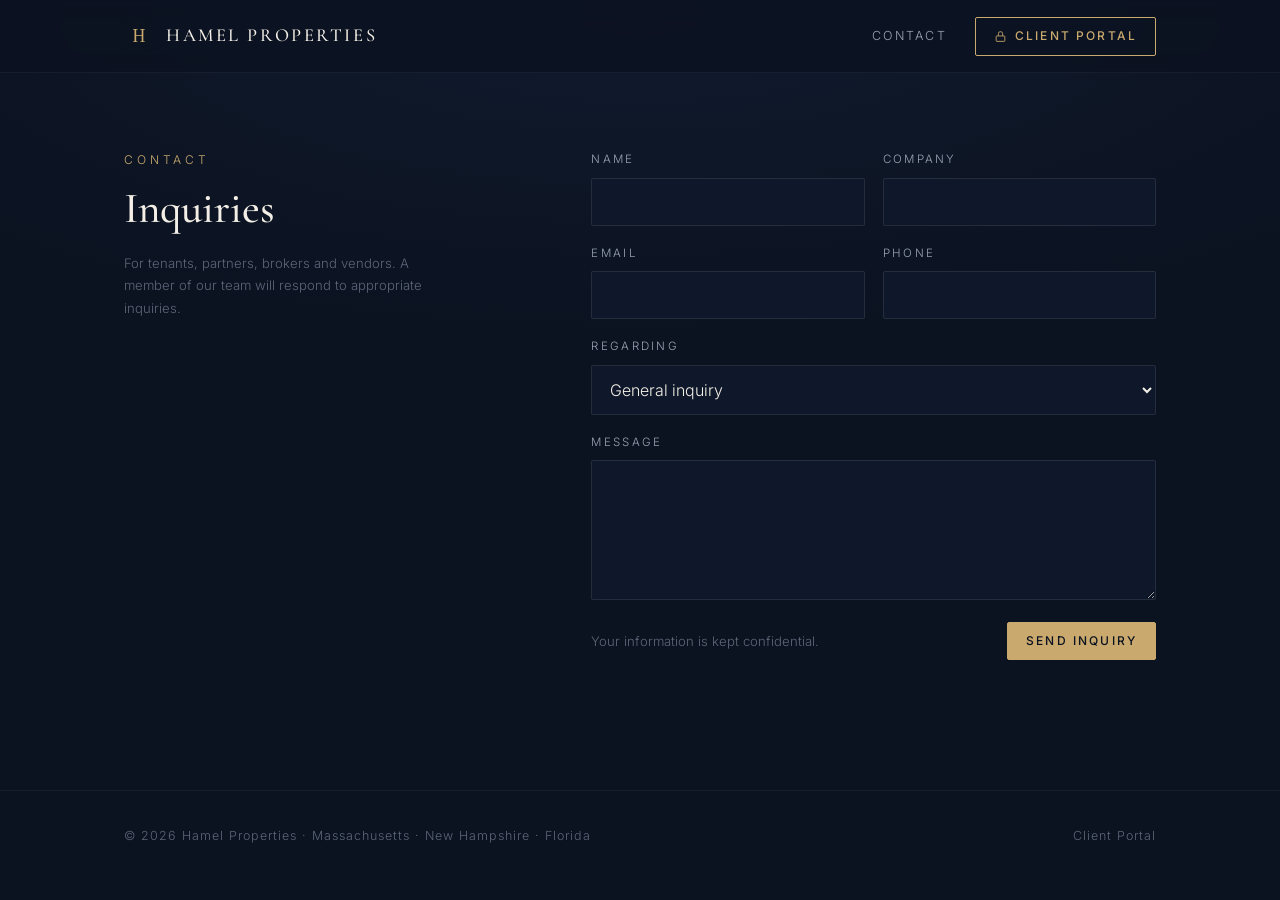
==== contact.html @ 1774198c "Replace coming-soon page with Hamel Properties site and contact page" ====
<!doctype html>
<html lang="en">
<head>
<meta charset="utf-8">
<meta name="viewport" content="width=device-width, initial-scale=1">
<title>Contact | Hamel Properties</title>
<meta name="description" content="Hamel Properties develops, owns and manages commercial real estate in Massachusetts, New Hampshire and Florida.">
<meta name="theme-color" content="#0b1220">
<link rel="icon" href="favicon.svg" type="image/svg+xml">
<link rel="preconnect" href="https://fonts.googleapis.com">
<link rel="preconnect" href="https://fonts.gstatic.com" crossorigin>
<link href="https://fonts.googleapis.com/css2?family=Cormorant+Garamond:wght@400;500;600&family=Inter:wght@300;400;500&display=swap" rel="stylesheet">
<link rel="stylesheet" href="site.css?v=2">
</head>
<body>

<header>
  <div class="wrap bar">
    <a class="brand" href="./" aria-label="Hamel Properties home">
      <img src="favicon.svg" alt="">
      <span>Hamel Properties</span>
    </a>
    <nav>
      <a class="link" href="contact.html">Contact</a>
      <button class="btn" type="button" data-portal aria-label="Client Portal">
        <svg viewBox="0 0 24 24" fill="none" stroke="currentColor" stroke-width="1.6"><rect x="4" y="11" width="16" height="10" rx="1.5"/><path d="M8 11V7a4 4 0 0 1 8 0v4"/></svg>
        <span class="btn-label">Client Portal</span>
      </button>
    </nav>
  </div>
</header>

<main class="contact-page">
  <div class="wrap split">
    <div>
      <div class="eyebrow">Contact</div>
      <h2>Inquiries</h2>
      <p class="note" style="margin-top:18px;max-width:320px">For tenants, partners, brokers and vendors. A member of our team will respond to appropriate inquiries.</p>
    </div>
    <div>
      <form id="contact-form" novalidate>
        <!-- Web3Forms access key. Messages are delivered to the email on the Web3Forms account. -->
        <input type="hidden" name="access_key" value="c0d44a11-3651-4f8d-9a94-a50320c27fd2">
        <input type="hidden" name="subject" value="New inquiry from hamelproperties.com">
        <input type="hidden" name="from_name" value="Hamelproperties.com Contact Form">
        <input type="checkbox" name="botcheck" class="hp" tabindex="-1" autocomplete="off">
        <div class="grid">
          <div class="field"><label for="f-name">Name</label><input id="f-name" name="name" required autocomplete="name"></div>
          <div class="field"><label for="f-company">Company</label><input id="f-company" name="company" autocomplete="organization"></div>
          <div class="field"><label for="f-email">Email</label><input id="f-email" name="email" type="email" required autocomplete="email"></div>
          <div class="field"><label for="f-phone">Phone</label><input id="f-phone" name="phone" type="tel" autocomplete="tel"></div>
          <div class="field full"><label for="f-topic">Regarding</label>
            <select id="f-topic" name="regarding">
              <option>General inquiry</option>
              <option>Current tenant</option>
              <option>Leasing</option>
              <option>Brokerage or investment</option>
              <option>Vendor or contractor</option>
            </select>
          </div>
          <div class="field full"><label for="f-msg">Message</label><textarea id="f-msg" name="message" required></textarea></div>
        </div>
        <div class="form-foot">
          <span class="note">Your information is kept confidential.</span>
          <button class="btn solid" type="submit" id="f-submit">Send Inquiry</button>
        </div>
        <div class="status" id="f-status" role="status" aria-live="polite"></div>
      </form>
    </div>
  </div>
</main>

<footer>
  <div class="wrap">
    <span>&copy; <span id="y">2026</span> Hamel Properties &middot; Massachusetts &middot; New Hampshire &middot; Florida</span>
    <span><a href="#" data-portal>Client Portal</a></span>
  </div>
</footer>

<!-- Client portal sign-in (display only: nothing is sent or stored) -->
<div class="overlay" id="portal" role="dialog" aria-modal="true" aria-labelledby="portal-title">
  <div class="modal">
    <button class="close" type="button" aria-label="Close" data-close>&times;</button>
    <svg class="lock" viewBox="0 0 24 24" fill="none" stroke="currentColor" stroke-width="1.3"><rect x="4" y="11" width="16" height="10" rx="1.5"/><path d="M8 11V7a4 4 0 0 1 8 0v4"/><circle cx="12" cy="16" r="1.2"/></svg>
    <h3 id="portal-title">Client Portal</h3>
    <p class="sub">Authorized users only</p>
    <form id="portal-form" autocomplete="off" novalidate>
      <div class="field"><label for="p-user">Username or email</label><input id="p-user" autocomplete="off"></div>
      <div class="field"><label for="p-pass">Password</label><input id="p-pass" type="password" autocomplete="off"></div>
      <div class="row">
        <label><input type="checkbox"> Remember me</label>
        <a id="p-forgot">Forgot password?</a>
      </div>
      <button class="btn solid" type="submit" id="p-submit">Sign In</button>
      <div class="msg" id="p-msg" role="alert"></div>
    </form>
    <p class="legal">Access is by invitation only. Unauthorized access is prohibited.</p>
  </div>
</div>

<script src="site.js?v=2"></script>
</body>
</html>
---- site.css ----
:root {
  --bg: #0b1220;
  --bg2: #111b2e;
  --panel: #0f182a;
  --line: rgba(201,169,110,0.22);
  --ink: #f3efe6;
  --muted: #9aa4b5;
  --dim: #5d6779;
  --accent: #c9a96e;
  --accent-ink: #0b1220;
  --error: #e0a3a3;
  color-scheme: dark;
}
* { box-sizing: border-box; margin: 0; padding: 0; }
html { scroll-behavior: smooth; }
body {
  background: var(--bg);
  color: var(--ink);
  font-family: "Inter", system-ui, -apple-system, "Segoe UI", sans-serif;
  font-weight: 300;
  line-height: 1.7;
  overflow-x: hidden;
}
a { color: inherit; }
.wrap { max-width: 1080px; margin: 0 auto; padding: 0 24px; }

/* Header */
header {
  position: fixed; inset: 0 0 auto 0; z-index: 10;
  background: rgba(11,18,32,0.82);
  backdrop-filter: blur(10px); -webkit-backdrop-filter: blur(10px);
  border-bottom: 1px solid rgba(255,255,255,0.05);
}
.bar { display: flex; align-items: center; justify-content: space-between; height: 72px; }
.brand { display: flex; align-items: center; gap: 12px; text-decoration: none; }
.brand img { width: 30px; height: 30px; }
.brand span {
  font-family: "Cormorant Garamond", Georgia, serif; font-weight: 500;
  font-size: 1.15rem; letter-spacing: 0.14em; text-transform: uppercase;
}
nav { display: flex; align-items: center; gap: 28px; }
nav a.link {
  text-decoration: none; font-size: 0.78rem; letter-spacing: 0.18em;
  text-transform: uppercase; color: var(--muted); transition: color .2s;
}
nav a.link:hover { color: var(--ink); }
.btn {
  display: inline-flex; align-items: center; gap: 8px; cursor: pointer;
  font: 500 0.75rem/1 "Inter", sans-serif; letter-spacing: 0.18em; text-transform: uppercase;
  padding: 12px 18px; border-radius: 2px; text-decoration: none;
  border: 1px solid var(--accent); color: var(--accent); background: transparent;
  transition: background .2s, color .2s;
}
.btn:hover { background: var(--accent); color: var(--accent-ink); }
.btn.solid { background: var(--accent); color: var(--accent-ink); }
.btn.solid:hover { background: #d8bb84; }
.btn svg { width: 13px; height: 13px; }

/* Hero */
.hero {
  min-height: 100vh; display: flex; align-items: center;
  /* Rocky shoreline at blue hour. Photo: Joerg Angeli on Unsplash (Unsplash License) */
  background-color: var(--bg);
  background-image:
    linear-gradient(90deg, rgba(11,18,32,0.94) 0%, rgba(11,18,32,0.82) 32%, rgba(11,18,32,0.35) 62%, rgba(11,18,32,0.15) 100%),
    linear-gradient(0deg, rgba(11,18,32,0.85) 0%, rgba(11,18,32,0) 30%),
    url("https://images.unsplash.com/photo-1546273640-dd139ba0a3aa?w=2400&q=80&auto=format&fit=crop");
  background-size: cover; background-position: 70% center; background-repeat: no-repeat;
  position: relative; padding: 120px 0 80px; overflow: hidden;
}
@media (max-width: 820px) {
  .hero {
    background-image:
      linear-gradient(180deg, rgba(11,18,32,0.55) 0%, rgba(11,18,32,0.8) 45%, rgba(11,18,32,0.95) 100%),
      url("https://images.unsplash.com/photo-1546273640-dd139ba0a3aa?w=1400&q=80&auto=format&fit=crop");
    background-position: 75% center;
  }
}
.hero .wrap { width: 100%; position: relative; z-index: 1; }
.eyebrow { font-size: 0.75rem; letter-spacing: 0.32em; text-transform: uppercase; color: var(--accent); }
.hero h1 {
  font-family: "Cormorant Garamond", Georgia, serif; font-weight: 500;
  font-size: clamp(2.4rem, 6vw, 4.6rem); line-height: 1.08; margin: 22px 0 26px;
  max-width: 14ch;
}
.hero p.lede { max-width: 560px; color: var(--muted); font-size: 1.05rem; }
.rule { width: 72px; height: 1px; background: var(--accent); margin: 34px 0; }
.hero .actions { display: flex; flex-wrap: wrap; gap: 14px; }

/* Contact page */
.contact-page {
  min-height: calc(100vh - 110px); padding: 150px 0 90px;
  background: radial-gradient(120% 70% at 50% 0%, var(--bg2) 0%, var(--bg) 62%);
}
.split { display: grid; grid-template-columns: 1fr 1.4fr; gap: 64px; align-items: start; }
h2 {
  font-family: "Cormorant Garamond", Georgia, serif; font-weight: 500;
  font-size: clamp(1.9rem, 3.6vw, 2.7rem); line-height: 1.15; margin-top: 14px;
}
form .grid { display: grid; grid-template-columns: 1fr 1fr; gap: 18px; }
.field { display: flex; flex-direction: column; gap: 8px; }
.field.full { grid-column: 1 / -1; }
label { font-size: 0.72rem; letter-spacing: 0.2em; text-transform: uppercase; color: var(--muted); }
input, textarea, select {
  width: 100%; font: 300 1rem "Inter", sans-serif; color: var(--ink);
  background: var(--panel); border: 1px solid rgba(255,255,255,0.09); border-radius: 2px;
  padding: 13px 14px; outline: none; transition: border-color .2s;
}
textarea { min-height: 140px; resize: vertical; }
input:focus, textarea:focus, select:focus { border-color: var(--accent); }
.form-foot { display: flex; align-items: center; justify-content: space-between; gap: 18px; margin-top: 22px; flex-wrap: wrap; }
.note { font-size: 0.82rem; color: var(--dim); }
.status { font-size: 0.9rem; margin-top: 16px; min-height: 1.4em; }
.status.ok { color: var(--accent); }
.status.err { color: var(--error); }
.hp { position: absolute; left: -9999px; }

footer { border-top: 1px solid rgba(255,255,255,0.05); padding: 34px 0 40px; }
footer .wrap { display: flex; justify-content: space-between; gap: 16px; flex-wrap: wrap; font-size: 0.78rem; letter-spacing: 0.08em; color: var(--dim); }
footer a { text-decoration: none; color: var(--dim); }
footer a:hover { color: var(--muted); }

/* Portal modal */
.overlay {
  position: fixed; inset: 0; z-index: 50; display: none; align-items: center; justify-content: center;
  background: rgba(5,9,16,0.78); backdrop-filter: blur(6px); -webkit-backdrop-filter: blur(6px); padding: 16px;
}
.overlay.open { display: flex; }
.modal {
  width: 100%; max-width: 420px; background: var(--bg2); border: 1px solid var(--line);
  border-radius: 3px; padding: 40px 34px 30px; position: relative;
}
.modal .close {
  position: absolute; top: 14px; right: 14px; background: none; border: 0; color: var(--muted);
  font-size: 1.4rem; line-height: 1; cursor: pointer; padding: 6px;
}
.modal .close:hover { color: var(--ink); }
.modal .lock { width: 38px; height: 38px; margin: 0 auto 16px; display: block; color: var(--accent); }
.modal h3 { font-family: "Cormorant Garamond", Georgia, serif; font-weight: 500; font-size: 1.7rem; text-align: center; }
.modal .sub { text-align: center; color: var(--muted); font-size: 0.88rem; margin: 6px 0 26px; }
.modal .field + .field { margin-top: 16px; }
.modal .row { display: flex; justify-content: space-between; align-items: center; margin: 16px 0 22px; font-size: 0.82rem; color: var(--muted); }
.modal .row label { display: flex; gap: 8px; align-items: center; text-transform: none; letter-spacing: 0; font-size: 0.82rem; }
.modal .row input { width: auto; }
.modal .row a { color: var(--accent); text-decoration: none; cursor: pointer; }
.modal .btn { width: 100%; justify-content: center; padding: 15px; }
.modal .msg { font-size: 0.85rem; color: var(--error); text-align: center; min-height: 1.3em; margin-top: 14px; }
.modal .legal { font-size: 0.72rem; color: var(--dim); text-align: center; margin-top: 18px; line-height: 1.5; }

@media (max-width: 820px) {
  nav a.link { display: none; }
  .split { grid-template-columns: 1fr; gap: 28px; }
}
@media (max-width: 560px) {
  .wrap { padding: 0 16px; }
  .brand span { font-size: 0.8rem; letter-spacing: 0.08em; white-space: nowrap; }
  .brand img { width: 24px; height: 24px; }
  header .btn { padding: 10px 11px; }
  header .btn .btn-label { display: none; }
  header .btn svg { width: 15px; height: 15px; }
  form .grid { grid-template-columns: 1fr; }
  .btn { padding: 11px 14px; }
  .modal { padding: 36px 22px 26px; }
}
@media (prefers-reduced-motion: reduce) { html { scroll-behavior: auto; } }
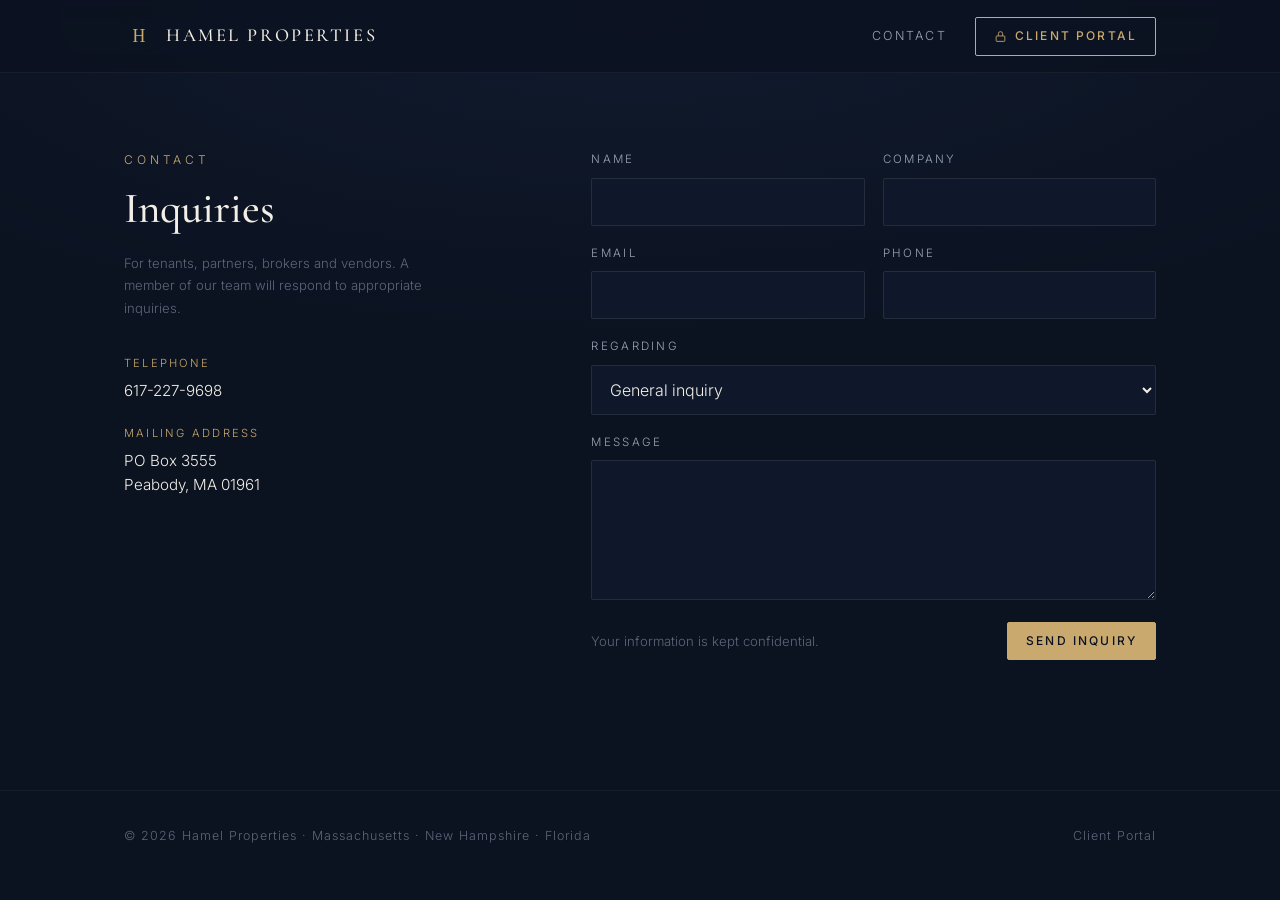
==== commit 588c0beb: "Add telephone and mailing address to contact page" ====
--- a/contact.html
+++ b/contact.html
@@ -36,6 +36,16 @@
       <div class="eyebrow">Contact</div>
       <h2>Inquiries</h2>
       <p class="note" style="margin-top:18px;max-width:320px">For tenants, partners, brokers and vendors. A member of our team will respond to appropriate inquiries.</p>
+      <div style="margin-top:36px;display:flex;flex-direction:column;gap:22px;font-size:0.95rem;line-height:1.6">
+        <div>
+          <div style="font-size:0.7rem;letter-spacing:0.2em;text-transform:uppercase;color:var(--accent);margin-bottom:6px">Telephone</div>
+          <a href="tel:+16172279698" style="text-decoration:none;color:var(--ink)">617-227-9698</a>
+        </div>
+        <div>
+          <div style="font-size:0.7rem;letter-spacing:0.2em;text-transform:uppercase;color:var(--accent);margin-bottom:6px">Mailing Address</div>
+          <div style="color:var(--ink)">PO Box 3555<br>Peabody, MA 01961</div>
+        </div>
+      </div>
     </div>
     <div>
       <form id="contact-form" novalidate>
